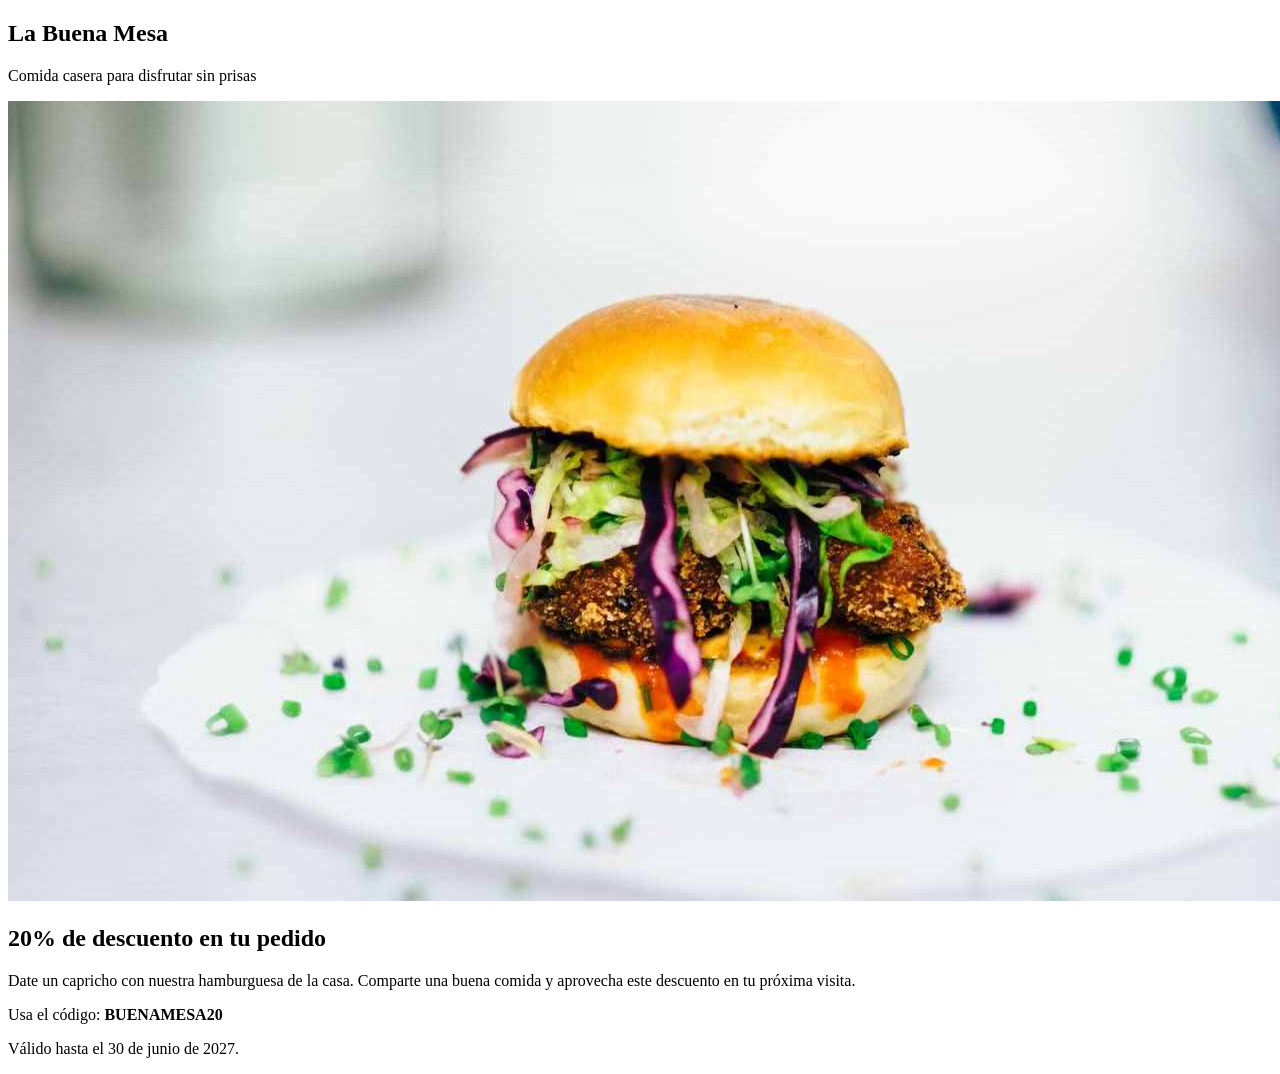
==== 02-cupon-descuento/index.html @ e61991f2 "Resolver cupon con CSS interno y enlazar banner" ====
<!DOCTYPE html>
<html lang="es">
<head>
  <meta charset="UTF-8">
  <meta name="viewport" content="width=device-width, initial-scale=1.0">
  <title>Cupón de descuento de La Buena Mesa</title>
  <style>
  </style>
</head>
<body>
  <article class="cupon">
    <header class="cabecera">
      <h1>La Buena Mesa</h1>
      <p>Comida casera para disfrutar sin prisas</p>
    </header>
    <img class="foto" src="hamburguesa.jpg" alt="Hamburguesa con verduras y cebolla morada servida en un plato">
    <section class="oferta">
      <h2>20% de descuento en tu pedido</h2>
      <p>Date un capricho con nuestra hamburguesa de la casa. Comparte una buena comida y aprovecha este descuento en tu próxima visita.</p>
    </section>
    <footer class="condiciones">
      <p>Usa el código: <strong class="codigo">BUENAMESA20</strong></p>
      <p class="caducidad">Válido hasta el 30 de junio de 2027.</p>
    </footer>
  </article>
</body>
</html>
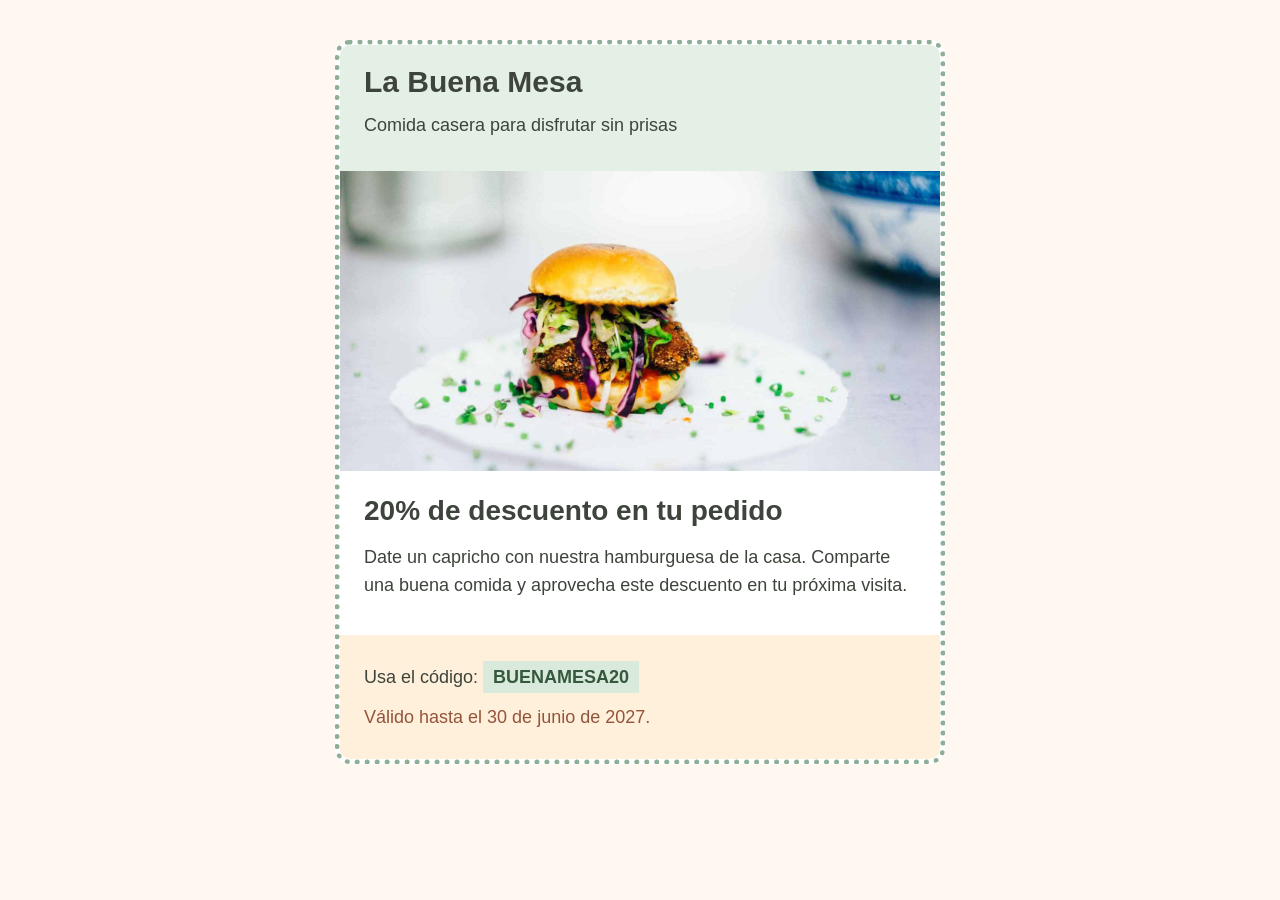
==== commit 96c39793: "Completar reglas CSS internas del cupon" ====
--- a/02-cupon-descuento/index.html
+++ b/02-cupon-descuento/index.html
@@ -5,6 +5,66 @@
   <meta name="viewport" content="width=device-width, initial-scale=1.0">
   <title>Cupón de descuento de La Buena Mesa</title>
   <style>
+body {
+  font-family: Arial, sans-serif;
+  font-size: 18px;
+  background-color: #fff8f0;
+  color: #3d443b;
+}
+
+.cupon {
+  width: 600px;
+  margin: 40px auto;
+  border: 5px dotted #8fae98;
+  border-radius: 15px;
+  background-color: #ffffff;
+}
+
+.cabecera {
+  padding: 20px 24px;
+  background-color: #e4efe5;
+  border-radius: 10px 10px 0 0;
+}
+
+h1 {
+  margin: 0 0 10px;
+  font-size: 30px;
+}
+
+h2 {
+  margin: 0 0 16px;
+  font-size: 28px;
+}
+
+p {
+  margin: 12px 0;
+  line-height: 28px;
+}
+
+.foto {
+  display: block;
+  width: 600px;
+}
+
+.oferta {
+  padding: 24px;
+}
+
+.condiciones {
+  padding: 16px 24px;
+  background-color: #fff0db;
+  border-radius: 0 0 10px 10px;
+}
+
+.codigo {
+  padding: 6px 10px;
+  background-color: #d9eadc;
+  color: #35583f;
+}
+
+.caducidad {
+  color: #94543b;
+}
   </style>
 </head>
 <body>
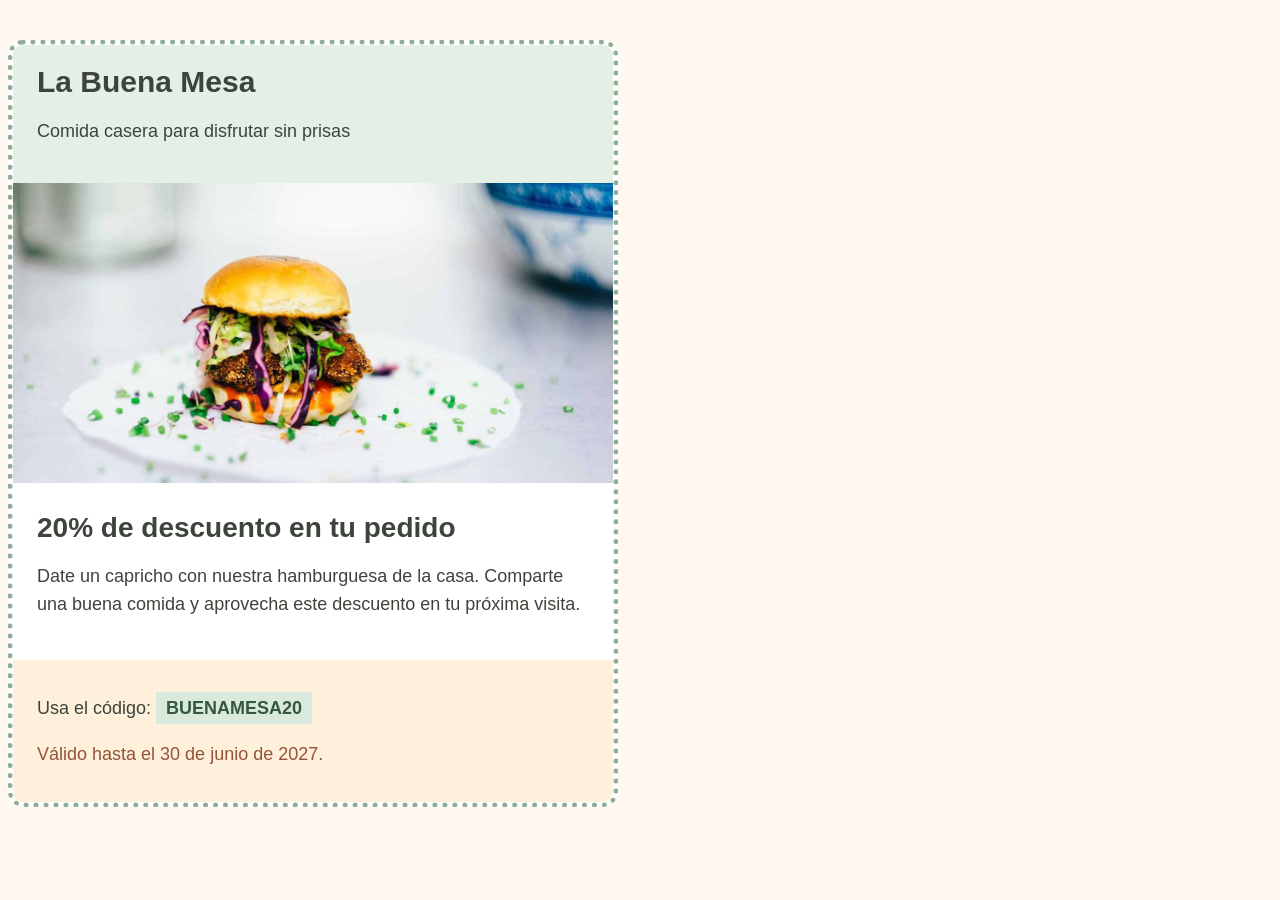
==== commit 0123040e: "Dejar cupon a la izquierda con margenes naturales y sin display block" ====
--- a/02-cupon-descuento/index.html
+++ b/02-cupon-descuento/index.html
@@ -14,7 +14,7 @@
 
 .cupon {
   width: 600px;
-  margin: 40px auto;
+  margin: 40px 0;
   border: 5px dotted #8fae98;
   border-radius: 15px;
   background-color: #ffffff;
@@ -37,12 +37,10 @@
 }
 
 p {
-  margin: 12px 0;
   line-height: 28px;
 }
 
 .foto {
-  display: block;
   width: 600px;
 }
 
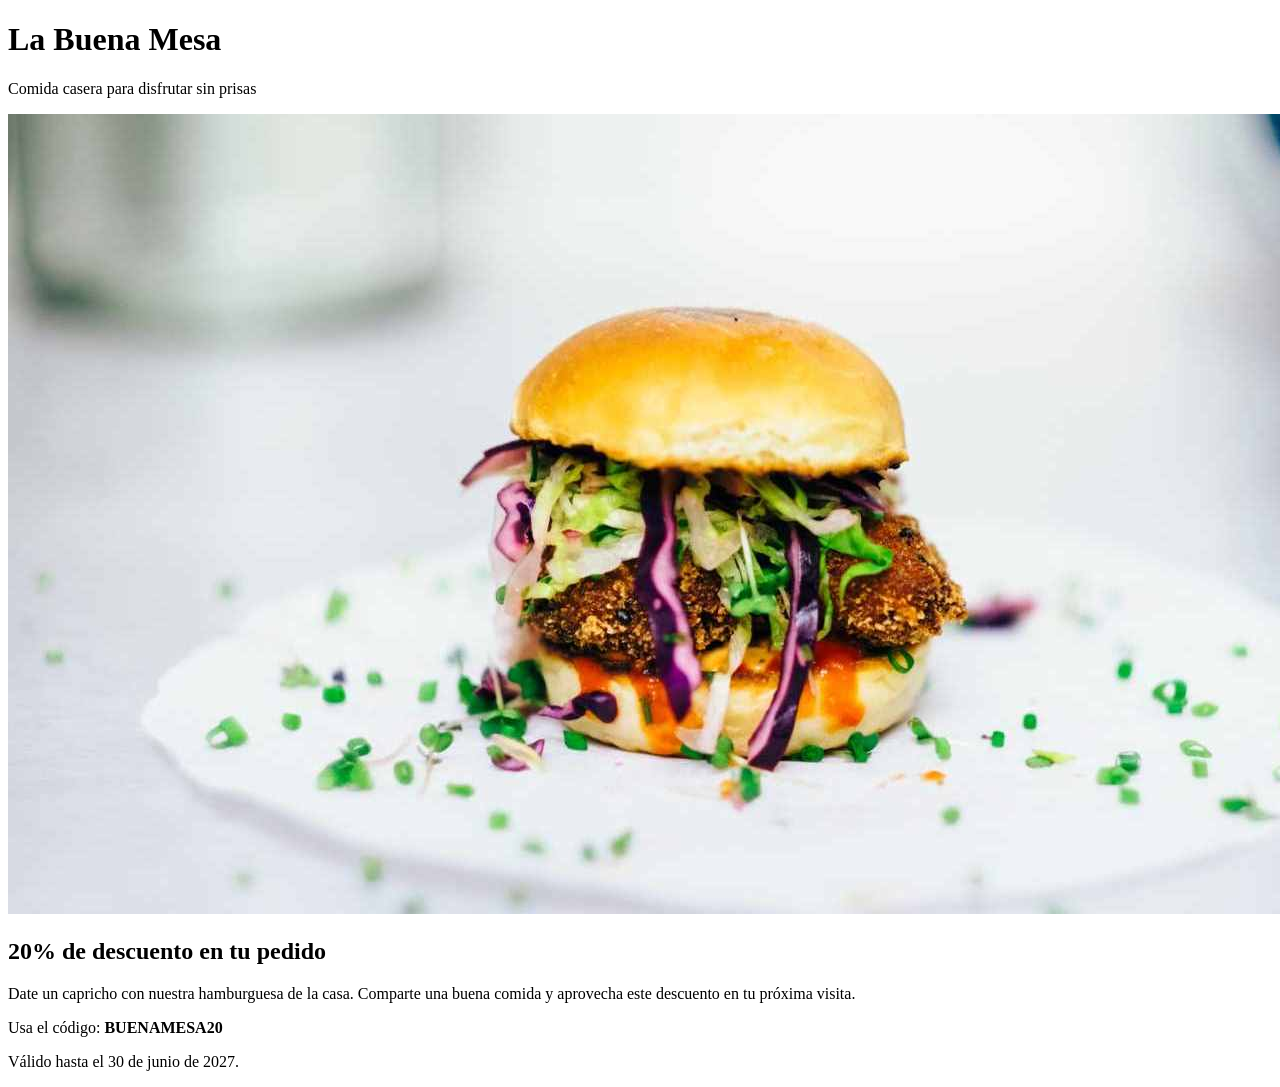
==== commit 436da810: "Usar div para los contenedores del cupon" ====
--- a/02-cupon-descuento/index.html
+++ b/02-cupon-descuento/index.html
@@ -5,81 +5,24 @@
   <meta name="viewport" content="width=device-width, initial-scale=1.0">
   <title>Cupón de descuento de La Buena Mesa</title>
   <style>
-body {
-  font-family: Arial, sans-serif;
-  font-size: 18px;
-  background-color: #fff8f0;
-  color: #3d443b;
-}
-
-.cupon {
-  width: 600px;
-  margin: 40px 0;
-  border: 5px dotted #8fae98;
-  border-radius: 15px;
-  background-color: #ffffff;
-}
-
-.cabecera {
-  padding: 20px 24px;
-  background-color: #e4efe5;
-  border-radius: 10px 10px 0 0;
-}
-
-h1 {
-  margin: 0 0 10px;
-  font-size: 30px;
-}
-
-h2 {
-  margin: 0 0 16px;
-  font-size: 28px;
-}
-
-p {
-  line-height: 28px;
-}
-
-.foto {
-  width: 600px;
-}
-
-.oferta {
-  padding: 24px;
-}
-
-.condiciones {
-  padding: 16px 24px;
-  background-color: #fff0db;
-  border-radius: 0 0 10px 10px;
-}
-
-.codigo {
-  padding: 6px 10px;
-  background-color: #d9eadc;
-  color: #35583f;
-}
-
-.caducidad {
-  color: #94543b;
-}
+    /* Escribe aquí todas tus reglas CSS. */
   </style>
 </head>
 <body>
-  <article class="cupon">
-    <header class="cabecera">
+  <div class="cupon">
+    <div class="cabecera">
       <h1>La Buena Mesa</h1>
       <p>Comida casera para disfrutar sin prisas</p>
-    </header>
+    </div>
     <img class="foto" src="hamburguesa.jpg" alt="Hamburguesa con verduras y cebolla morada servida en un plato">
-    <section class="oferta">
+    <div class="oferta">
       <h2>20% de descuento en tu pedido</h2>
       <p>Date un capricho con nuestra hamburguesa de la casa. Comparte una buena comida y aprovecha este descuento en tu próxima visita.</p>
-    </section>
-    <footer class="condiciones">
+    </div>
+    <div class="condiciones">
       <p>Usa el código: <strong class="codigo">BUENAMESA20</strong></p>
       <p class="caducidad">Válido hasta el 30 de junio de 2027.</p>
-    </footer>
-  </article>
+    </div>
+  </div>
 </body>
 </html>
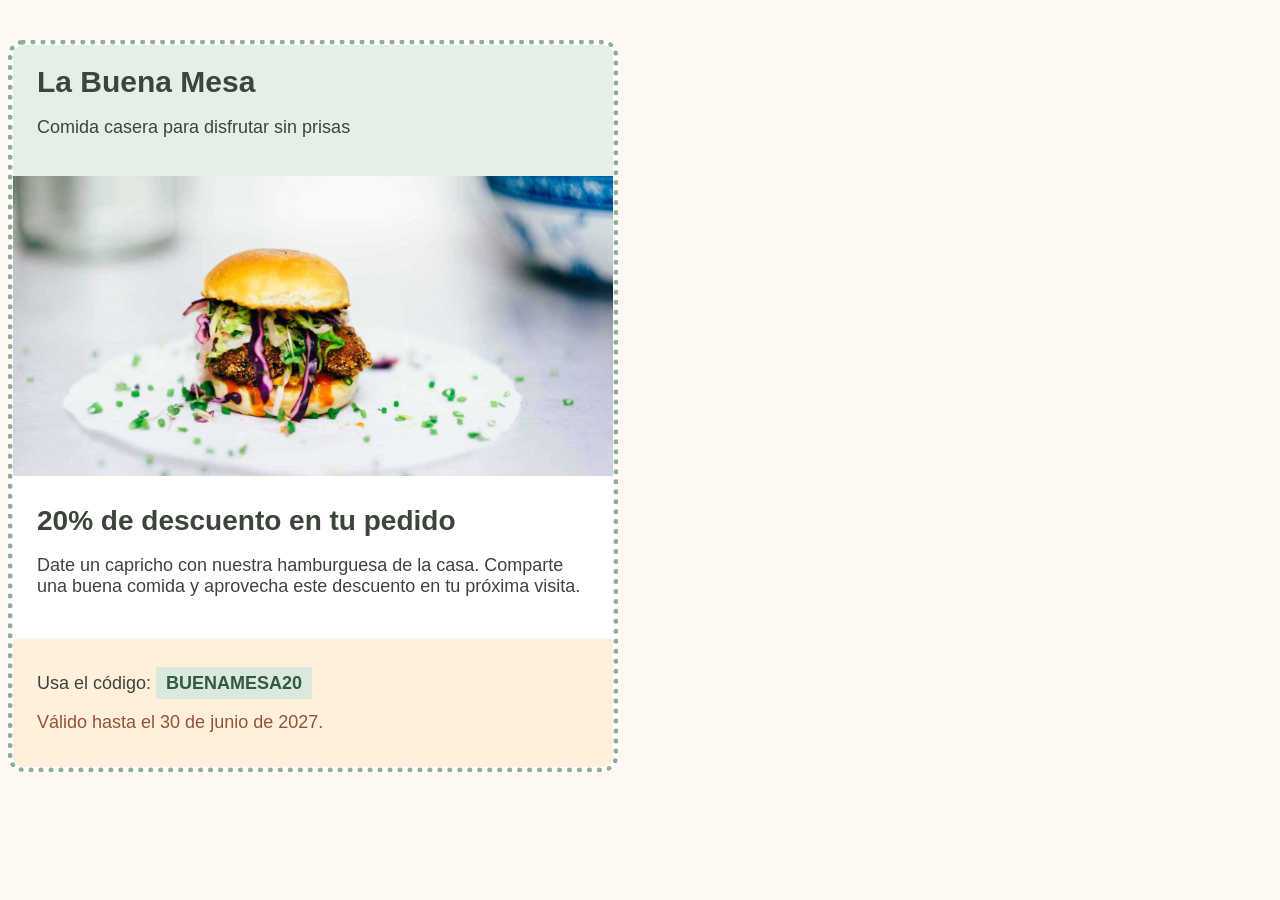
==== commit 9ccf5eee: "Quitar interlineado fijo del cupon y actualizar referencia" ====
--- a/02-cupon-descuento/index.html
+++ b/02-cupon-descuento/index.html
@@ -5,7 +5,60 @@
   <meta name="viewport" content="width=device-width, initial-scale=1.0">
   <title>Cupón de descuento de La Buena Mesa</title>
   <style>
-    /* Escribe aquí todas tus reglas CSS. */
+body {
+  font-family: Arial, sans-serif;
+  font-size: 18px;
+  background-color: #fff8f0;
+  color: #3d443b;
+}
+
+.cupon {
+  width: 600px;
+  margin: 40px 0;
+  border: 5px dotted #8fae98;
+  border-radius: 15px;
+  background-color: #ffffff;
+}
+
+.cabecera {
+  padding: 20px 24px;
+  background-color: #e4efe5;
+  border-radius: 10px 10px 0 0;
+}
+
+h1 {
+  margin: 0 0 10px;
+  font-size: 30px;
+}
+
+h2 {
+  margin: 0 0 16px;
+  font-size: 28px;
+}
+
+.foto {
+  width: 600px;
+}
+
+.oferta {
+  padding: 24px;
+}
+
+.condiciones {
+  padding: 16px 24px;
+  background-color: #fff0db;
+  border-radius: 0 0 10px 10px;
+}
+
+.codigo {
+  padding: 6px 10px;
+  background-color: #d9eadc;
+  color: #35583f;
+}
+
+.caducidad {
+  color: #94543b;
+}
   </style>
 </head>
 <body>
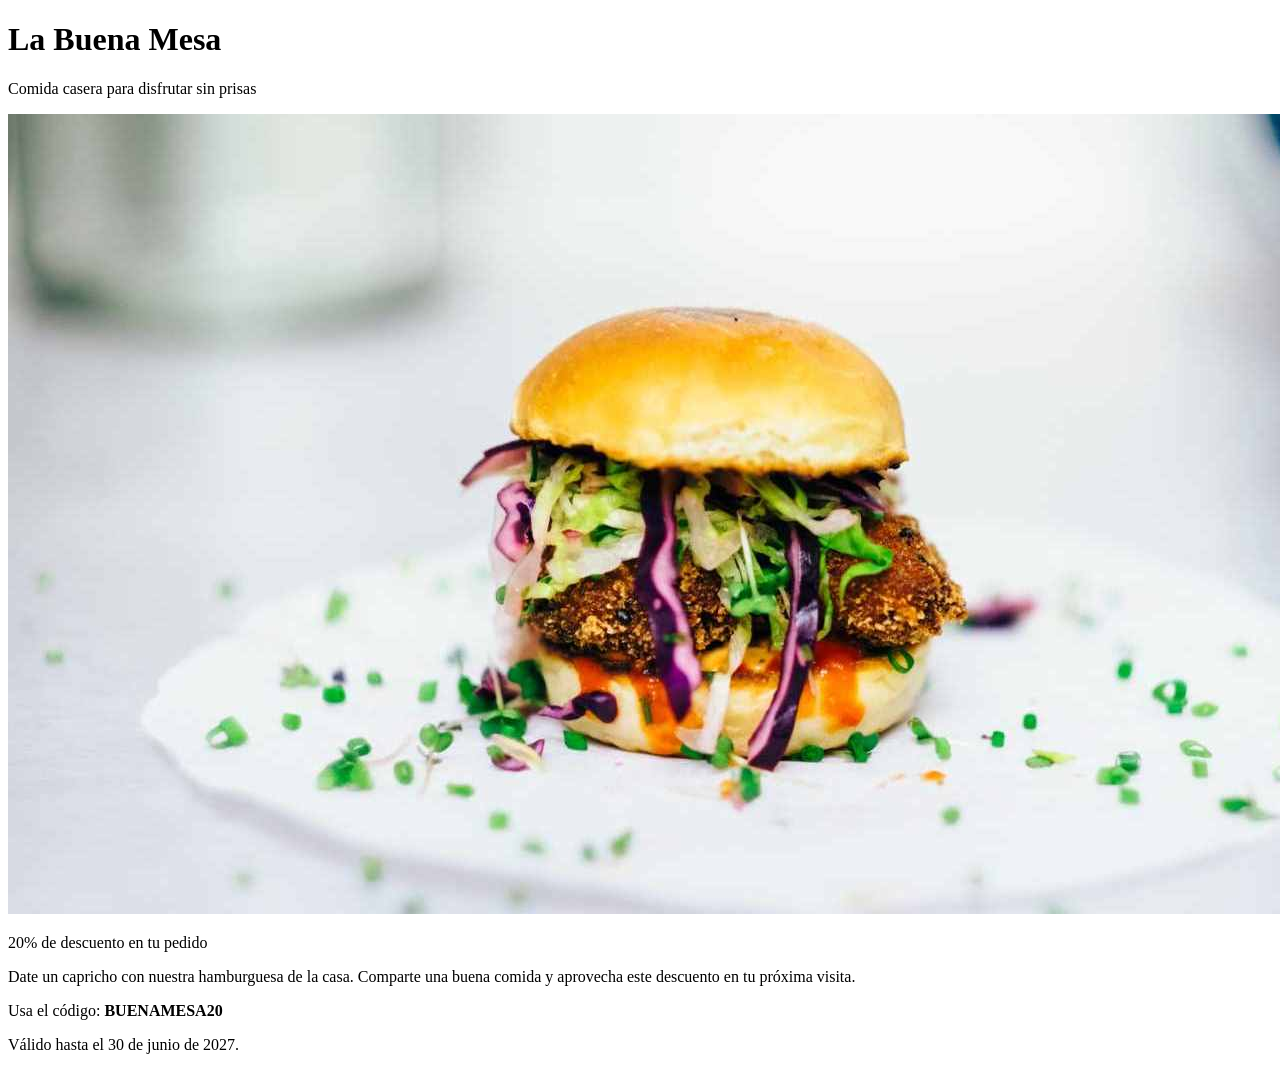
==== commit 3733ee45: "Identificar el texto promocional mediante una clase CSS" ====
--- a/02-cupon-descuento/index.html
+++ b/02-cupon-descuento/index.html
@@ -5,60 +5,7 @@
   <meta name="viewport" content="width=device-width, initial-scale=1.0">
   <title>Cupón de descuento de La Buena Mesa</title>
   <style>
-body {
-  font-family: Arial, sans-serif;
-  font-size: 18px;
-  background-color: #fff8f0;
-  color: #3d443b;
-}
-
-.cupon {
-  width: 600px;
-  margin: 40px 0;
-  border: 5px dotted #8fae98;
-  border-radius: 15px;
-  background-color: #ffffff;
-}
-
-.cabecera {
-  padding: 20px 24px;
-  background-color: #e4efe5;
-  border-radius: 10px 10px 0 0;
-}
-
-h1 {
-  margin: 0 0 10px;
-  font-size: 30px;
-}
-
-h2 {
-  margin: 0 0 16px;
-  font-size: 28px;
-}
-
-.foto {
-  width: 600px;
-}
-
-.oferta {
-  padding: 24px;
-}
-
-.condiciones {
-  padding: 16px 24px;
-  background-color: #fff0db;
-  border-radius: 0 0 10px 10px;
-}
-
-.codigo {
-  padding: 6px 10px;
-  background-color: #d9eadc;
-  color: #35583f;
-}
-
-.caducidad {
-  color: #94543b;
-}
+    /* Escribe aquí todas tus reglas CSS. */
   </style>
 </head>
 <body>
@@ -69,7 +16,7 @@
     </div>
     <img class="foto" src="hamburguesa.jpg" alt="Hamburguesa con verduras y cebolla morada servida en un plato">
     <div class="oferta">
-      <h2>20% de descuento en tu pedido</h2>
+      <p class="titulo-oferta">20% de descuento en tu pedido</p>
       <p>Date un capricho con nuestra hamburguesa de la casa. Comparte una buena comida y aprovecha este descuento en tu próxima visita.</p>
     </div>
     <div class="condiciones">
